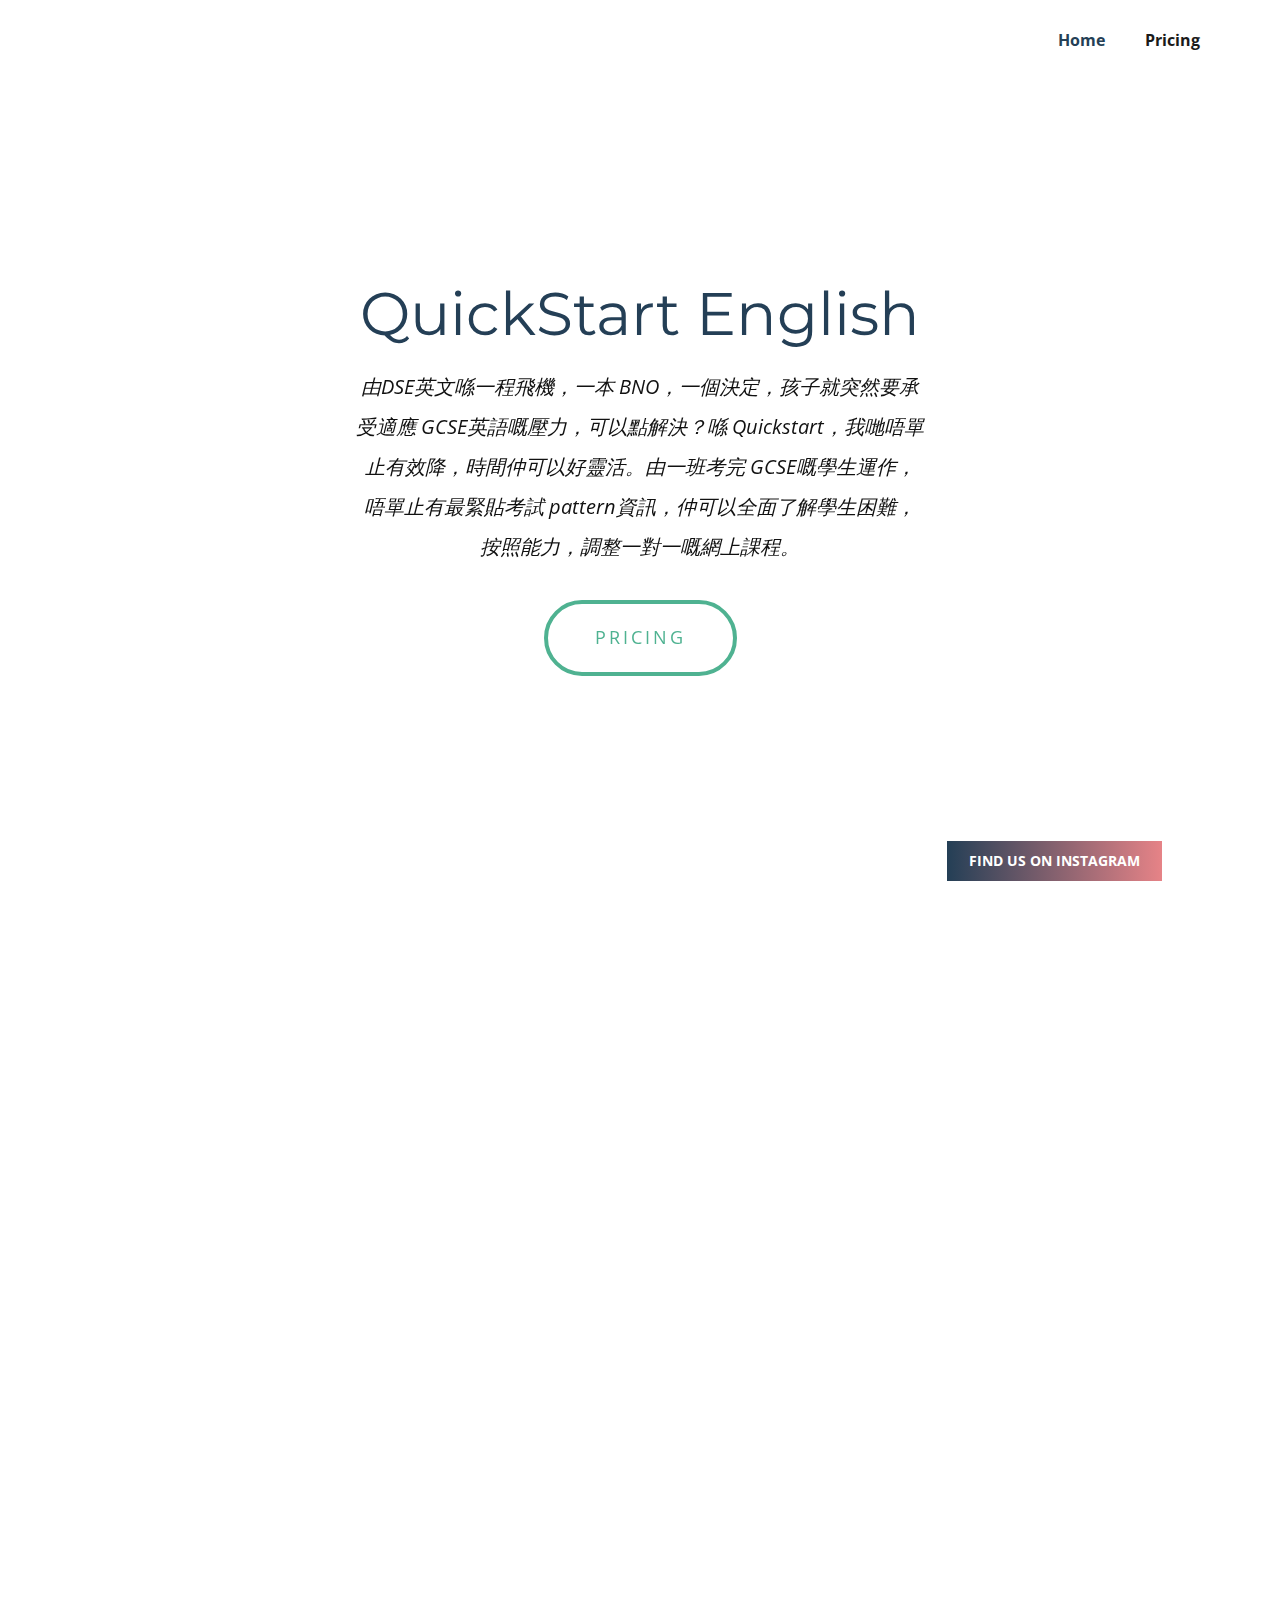
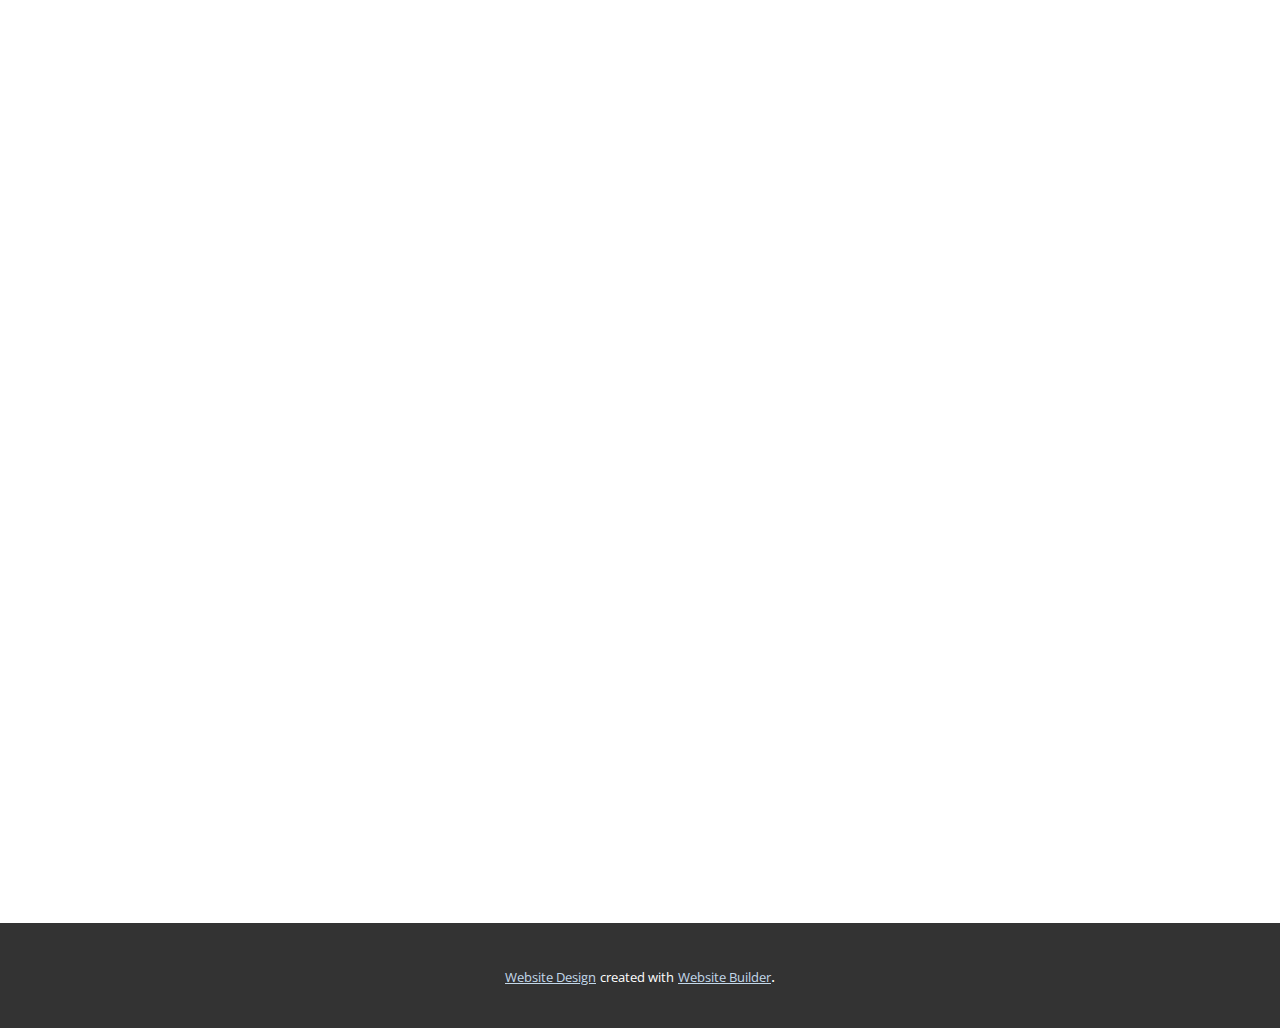
==== Home.html @ 7df72ecd "Initial commit" ====
<!DOCTYPE html>
<html style="font-size: 16px;" lang="en"><head>
    <meta name="viewport" content="width=device-width, initial-scale=1.0">
    <meta charset="utf-8">
    <meta name="keywords" content="​Happiness &amp;amp; Mindfulness Courses, Welcome Message, Benefits of working with us​, 01, 02, 03, 04, 05, 06, ​How Coaching Works, ​How and where to learn mindfulness, Meet The Team
Our Professionals, ​Start using Our App for free">
    <meta name="description" content="">
    <title>Home</title>
    <link rel="stylesheet" href="nicepage.css" media="screen">
<link rel="stylesheet" href="Home.css" media="screen">
    <script class="u-script" type="text/javascript" src="jquery.js" defer=""></script>
    <script class="u-script" type="text/javascript" src="nicepage.js" defer=""></script>
    <meta name="generator" content="Nicepage 4.20.1, nicepage.com">
    <link id="u-theme-google-font" rel="stylesheet" href="https://fonts.googleapis.com/css?family=Montserrat:100,100i,200,200i,300,300i,400,400i,500,500i,600,600i,700,700i,800,800i,900,900i|Open+Sans:300,300i,400,400i,500,500i,600,600i,700,700i,800,800i">
    <link id="u-page-google-font" rel="stylesheet" href="https://fonts.googleapis.com/css?family=Montserrat:100,100i,200,200i,300,300i,400,400i,500,500i,600,600i,700,700i,800,800i,900,900i|Montserrat:100,100i,200,200i,300,300i,400,400i,500,500i,600,600i,700,700i,800,800i,900,900i|Lato:100,100i,300,300i,400,400i,700,700i,900,900i">
    
    
    
    
    <script type="application/ld+json">{
		"@context": "http://schema.org",
		"@type": "Organization",
		"name": "BNO_ENGLISH"
}</script>
    <meta name="theme-color" content="#243f56">
    <meta property="og:title" content="Home">
    <meta property="og:type" content="website">
  </head>
  <body class="u-body u-xl-mode" data-lang="en"><header class="u-clearfix u-header u-header" id="sec-a7be"><div class="u-clearfix u-sheet u-sheet-1">
        <nav class="u-menu u-menu-one-level u-offcanvas u-menu-1" data-responsive-from="MD">
          <div class="menu-collapse" style="font-size: 1rem; letter-spacing: 0px; font-weight: 700;">
            <a class="u-button-style u-custom-border u-custom-border-color u-custom-borders u-custom-left-right-menu-spacing u-custom-padding-bottom u-custom-text-color u-custom-text-hover-color u-custom-top-bottom-menu-spacing u-nav-link u-text-active-palette-1-base u-text-hover-palette-2-base" href="#">
              <svg class="u-svg-link" viewBox="0 0 24 24"><use xmlns:xlink="http://www.w3.org/1999/xlink" xlink:href="#menu-hamburger"></use></svg>
              <svg class="u-svg-content" version="1.1" id="menu-hamburger" viewBox="0 0 16 16" x="0px" y="0px" xmlns:xlink="http://www.w3.org/1999/xlink" xmlns="http://www.w3.org/2000/svg"><g><rect y="1" width="16" height="2"></rect><rect y="7" width="16" height="2"></rect><rect y="13" width="16" height="2"></rect>
</g></svg>
            </a>
          </div>
          <div class="u-custom-menu u-nav-container">
            <ul class="u-nav u-spacing-20 u-unstyled u-nav-1"><li class="u-nav-item"><a class="u-button-style u-nav-link u-text-active-palette-1-base u-text-grey-90 u-text-hover-palette-4-base" href="Home.html" style="padding: 10px;">Home</a>
</li><li class="u-nav-item"><a class="u-button-style u-nav-link u-text-active-palette-1-base u-text-grey-90 u-text-hover-palette-4-base" href="Page-1.html" style="padding: 10px;">Pricing</a>
</li></ul>
          </div>
          <div class="u-custom-menu u-nav-container-collapse">
            <div class="u-black u-container-style u-inner-container-layout u-opacity u-opacity-95 u-sidenav">
              <div class="u-inner-container-layout u-sidenav-overflow">
                <div class="u-menu-close"></div>
                <ul class="u-align-center u-nav u-popupmenu-items u-unstyled u-nav-2"><li class="u-nav-item"><a class="u-button-style u-nav-link" href="Home.html">Home</a>
</li><li class="u-nav-item"><a class="u-button-style u-nav-link" href="Page-1.html">Pricing</a>
</li></ul>
              </div>
            </div>
            <div class="u-black u-menu-overlay u-opacity u-opacity-70"></div>
          </div>
        </nav>
      </div></header> 
    <section class="u-align-center u-clearfix u-image u-section-1" id="sec-edee" data-image-width="1980" data-image-height="1134">
      <div class="u-clearfix u-sheet u-sheet-1">
        <h1 class="u-text u-text-palette-1-base u-text-1" data-animation-name="customAnimationIn" data-animation-duration="1500" data-animation-delay="0">QuickStart English</h1>
        <p class="u-text u-text-2" data-animation-name="customAnimationIn" data-animation-duration="1500" data-animation-delay="500">由DSE英文喺一程飛機，一本 BNO，一個決定，孩子就突然要承受適應 GCSE英語嘅壓力，可以點解決？喺 Quickstart，我哋唔單止有效降，時間仲可以好靈活。由一班考完 GCSE嘅學生運作，唔單止有最緊貼考試 pattern資訊，仲可以全面了解學生困難，按照能力，調整一對一嘅網上課程。</p>
        <a href="Page-1.html" class="u-active-palette-4-base u-border-4 u-border-active-palette-4-base u-border-hover-palette-4-base u-border-palette-4-base u-btn u-btn-round u-button-style u-hover-palette-4-base u-radius-50 u-text-active-white u-text-hover-white u-btn-1" data-animation-name="customAnimationIn" data-animation-duration="1750" data-animation-delay="500">Pricing<br>
        </a>
        <a href="https://nicepage.com/web-design" class="u-btn u-button-style u-gradient u-none u-text-body-alt-color u-btn-2">Find us on instagram</a>
      </div>
    </section>
    <section class="u-align-center u-clearfix u-white u-section-2" id="carousel_221c">
      <div class="u-clearfix u-sheet u-sheet-1">
        <div class="u-expanded-width u-list u-list-1">
          <div class="u-repeater u-repeater-1">
            <div class="u-align-center u-container-style u-custom-border u-custom-item u-list-item u-palette-1-base u-radius-20 u-repeater-item u-shape-round u-list-item-1" data-animation-name="customAnimationIn" data-animation-duration="1500">
              <div class="u-container-layout u-similar-container u-valign-top u-container-layout-1"><span class="u-icon u-icon-rounded u-radius-20 u-text-palette-4-base u-white u-icon-1" data-animation-name="" data-animation-duration="0" data-animation-delay="0" data-animation-direction=""><svg class="u-svg-link" preserveAspectRatio="xMidYMin slice" viewBox="0 0 512 512" style=""><use xmlns:xlink="http://www.w3.org/1999/xlink" xlink:href="#svg-2e2d"></use></svg><svg class="u-svg-content" viewBox="0 0 512 512" id="svg-2e2d"><g><path d="m193.29 395.63c-42.64 0-77.33-34.69-77.33-77.33v-25.59c-62.506-3.875-116.177 46.692-115.959 109.34 0 60.4 49.14 109.53 109.53 109.53 62.65.217 113.214-53.436 109.34-115.95z"></path><path d="m262.94 146.56h-69.65c-26.1 0-47.33 21.24-47.33 47.33-.042 16.556.03 110.208 0 124.41 0 26.09 21.23 47.33 47.33 47.33 14.916-.029 107.366.021 124.4 0 26.1 0 47.33-21.24 47.33-47.33v-68.81h-102.08z"></path><path d="m292.94.42v219.07h219.06v-219.07z"></path>
</g></svg>
            
            
          </span>
                <h4 class="u-align-center u-custom-font u-font-montserrat u-text u-text-default u-text-1"> Basics</h4>
                <p class="u-align-center u-text u-text-2">打好英文基礎，喺邊度同人溝通都可以有自信、輕鬆啲</p><span class="u-custom-item u-file-icon u-icon u-text-palette-4-base u-icon-2"><img src="images/271226-52045be9.png" alt=""></span>
              </div>
            </div>
            <div class="u-container-style u-custom-border u-custom-item u-list-item u-palette-4-base u-radius-20 u-repeater-item u-shape-round u-list-item-2" data-animation-name="customAnimationIn" data-animation-duration="1500" data-animation-delay="250">
              <div class="u-container-layout u-similar-container u-valign-top u-container-layout-2"><span class="u-icon u-icon-rounded u-radius-20 u-text-palette-4-base u-white u-icon-3"><svg class="u-svg-link" preserveAspectRatio="xMidYMin slice" viewBox="0 0 512.001 512.001" style=""><use xmlns:xlink="http://www.w3.org/1999/xlink" xlink:href="#svg-38fc"></use></svg><svg class="u-svg-content" viewBox="0 0 512.001 512.001" x="0px" y="0px" id="svg-38fc" style="enable-background:new 0 0 512.001 512.001;"><g><g><path d="M502.979,317.996L230.502,199.598c26.679-30.977,43.37-68.952,48.104-109.598h16.395c8.284,0,15-6.716,15-15V15    c0-8.284-6.716-15-15-15h-60c-8.284,0-15,6.716-15,15v60c0,8.284,6.716,15,15,15h13.362    c-5.335,38.976-23.597,74.898-52.382,102.447c-29.08,27.831-66.261,44.536-105.98,47.907v-9.265c0-8.284-6.716-15-15-15h-60    c-8.284,0-15,6.716-15,15v60c0,8.284,6.716,15,15,15h60c8.284,0,15-6.716,15-15v-20.631    c39.772-2.876,77.462-17.167,109.042-41.233l118.953,273.754c2.391,5.5,7.81,9.022,13.753,9.022c0.283,0,0.567-0.008,0.853-0.024    c6.272-0.355,11.659-4.582,13.496-10.589l27.229-89.03c5.725-18.716,20.315-33.307,39.03-39.031l89.03-27.229    c6.008-1.837,10.234-7.224,10.589-13.497C512.332,326.329,508.741,320.5,502.979,317.996z"></path>
</g>
</g></svg>
            
            
          </span>
                <h4 class="u-align-center u-custom-font u-font-montserrat u-text u-text-default u-text-3">Creativity</h4>
                <p class="u-align-center u-text u-text-4">寫文寫story豐富啲，產生對英文興趣</p><span class="u-custom-item u-file-icon u-icon u-text-white u-icon-4"><img src="images/271226-38b67041.png" alt=""></span>
              </div>
            </div>
            <div class="u-align-center u-container-style u-custom-border u-custom-item u-list-item u-palette-1-base u-radius-20 u-repeater-item u-shape-round u-list-item-3" data-animation-name="customAnimationIn" data-animation-duration="1500" data-animation-delay="500">
              <div class="u-container-layout u-similar-container u-valign-top u-container-layout-3"><span class="u-file-icon u-icon u-icon-rounded u-radius-20 u-text-palette-4-base u-white u-icon-5" data-animation-name="" data-animation-duration="0" data-animation-delay="0" data-animation-direction=""><img src="images/5680207-022cde27.png" alt=""></span>
                <h4 class="u-align-center u-custom-font u-font-montserrat u-text u-text-default u-text-5">Grades<br>
                </h4>
                <p class="u-align-center u-text u-text-6">「你都係為咗個grade 。」英文grade入sixth form，大學都好緊要，不如唔好炒？</p><span class="u-custom-item u-file-icon u-icon u-text-palette-4-base u-icon-6"><img src="images/271226-52045be9.png" alt=""></span>
              </div>
            </div>
          </div>
        </div>
      </div>
    </section>
    <section class="u-align-center-lg u-align-center-md u-align-center-xl u-align-center-xs u-align-right-sm u-clearfix u-section-3" id="carousel_b4b8">
      <div class="u-clearfix u-sheet u-valign-middle u-sheet-1">
        <h2 class="u-text u-text-palette-4-base u-text-1" data-animation-name="customAnimationIn" data-animation-duration="1750" data-animation-delay="500">點解要揾個學生仔補習</h2>
        <div class="u-expanded-width u-list u-list-1">
          <div class="u-repeater u-repeater-1">
            <div class="u-align-center u-container-style u-custom-item u-list-item u-radius-20 u-repeater-item u-shape-round u-white u-list-item-1" data-animation-name="customAnimationIn" data-animation-duration="1500" data-animation-delay="500">
              <div class="u-container-layout u-similar-container u-container-layout-1">
                <h2 class="u-custom-font u-custom-item u-font-lato u-text u-text-palette-1-base u-text-2">01</h2>
                <h4 class="u-custom-font u-custom-item u-font-montserrat u-text u-text-palette-1-base u-text-3">Energetic</h4>
                <p class="u-custom-item u-text u-text-grey-50 u-text-4">我哋都想張呢個startup 做得好好睇睇，你有grade ，我哋有好reputation… win-win!!</p>
              </div>
            </div>
            <div class="u-align-center u-container-style u-custom-item u-list-item u-palette-4-base u-radius-20 u-repeater-item u-shape-round u-list-item-2" data-animation-name="customAnimationIn" data-animation-duration="1500">
              <div class="u-container-layout u-similar-container u-container-layout-2">
                <h2 class="u-custom-font u-custom-item u-font-lato u-text u-text-5">02</h2>
                <h4 class="u-custom-font u-custom-item u-font-montserrat u-text u-text-6">Efficient</h4>
                <p class="u-custom-item u-text u-text-7">有一team 人可以最快覆你難題</p>
              </div>
            </div>
            <div class="u-align-center u-container-style u-custom-item u-list-item u-radius-20 u-repeater-item u-shape-round u-white u-list-item-3" data-animation-name="customAnimationIn" data-animation-duration="1500" data-animation-delay="500">
              <div class="u-container-layout u-similar-container u-container-layout-3">
                <h2 class="u-custom-font u-custom-item u-font-lato u-text u-text-palette-1-base u-text-8">03</h2>
                <h4 class="u-custom-font u-custom-item u-font-montserrat u-text u-text-palette-1-base u-text-9">Exciting</h4>
                <p class="u-custom-item u-text u-text-grey-50 u-text-10">課程按能力調整加engaging，唔使坐喺補習天皇課室乜都聽唔明喺度打機</p>
              </div>
            </div>
            <div class="u-align-center u-container-style u-custom-item u-list-item u-palette-1-base u-radius-20 u-repeater-item u-shape-round u-list-item-4" data-animation-name="customAnimationIn" data-animation-duration="1500" data-animation-delay="500">
              <div class="u-container-layout u-similar-container u-container-layout-4">
                <h2 class="u-custom-font u-custom-item u-font-lato u-text u-text-11">04</h2>
                <h4 class="u-custom-font u-custom-item u-font-montserrat u-text u-text-12">Price Guaranteed</h4>
                <p class="u-custom-item u-text u-text-13">第一課上完先比錢，唔滿意就可以唔比。</p>
              </div>
            </div>
            <div class="u-align-center u-container-style u-custom-item u-list-item u-radius-20 u-repeater-item u-shape-round u-white u-list-item-5" data-animation-name="customAnimationIn" data-animation-duration="1500" data-animation-delay="500">
              <div class="u-container-layout u-similar-container u-container-layout-5">
                <h2 class="u-custom-font u-custom-item u-font-lato u-text u-text-palette-1-base u-text-14">05</h2>
                <h4 class="u-custom-font u-custom-item u-font-montserrat u-text u-text-palette-1-base u-text-15">Flexible</h4>
                <p class="u-custom-item u-text u-text-grey-50 u-text-16">時間有大空間調動</p>
              </div>
            </div>
            <div class="u-align-center u-container-style u-custom-item u-list-item u-palette-1-base u-radius-20 u-repeater-item u-shape-round u-list-item-6" data-animation-name="customAnimationIn" data-animation-duration="1500" data-animation-delay="500">
              <div class="u-container-layout u-similar-container u-container-layout-6">
                <h2 class="u-custom-font u-custom-item u-font-lato u-text u-text-17">06</h2>
                <h4 class="u-custom-font u-custom-item u-font-montserrat u-text u-text-18">24/7 Support</h4>
                <p class="u-custom-item u-text u-text-19">有功課問？唔單止可以隨時問，如果需要嘅話仲可以當晚加30-60分鐘 （按情況！）</p>
              </div>
            </div>
          </div>
        </div>
      </div>
    </section>
    
    
    
    <section class="u-backlink u-clearfix u-grey-80">
      <a class="u-link" href="https://nicepage.com/website-design" target="_blank">
        <span>Website Design</span>
      </a>
      <p class="u-text">
        <span>created with</span>
      </p>
      <a class="u-link" href="https://nicepage.cc" target="_blank">
        <span>Website Builder</span>
      </a>. 
    </section>
  
</body></html>
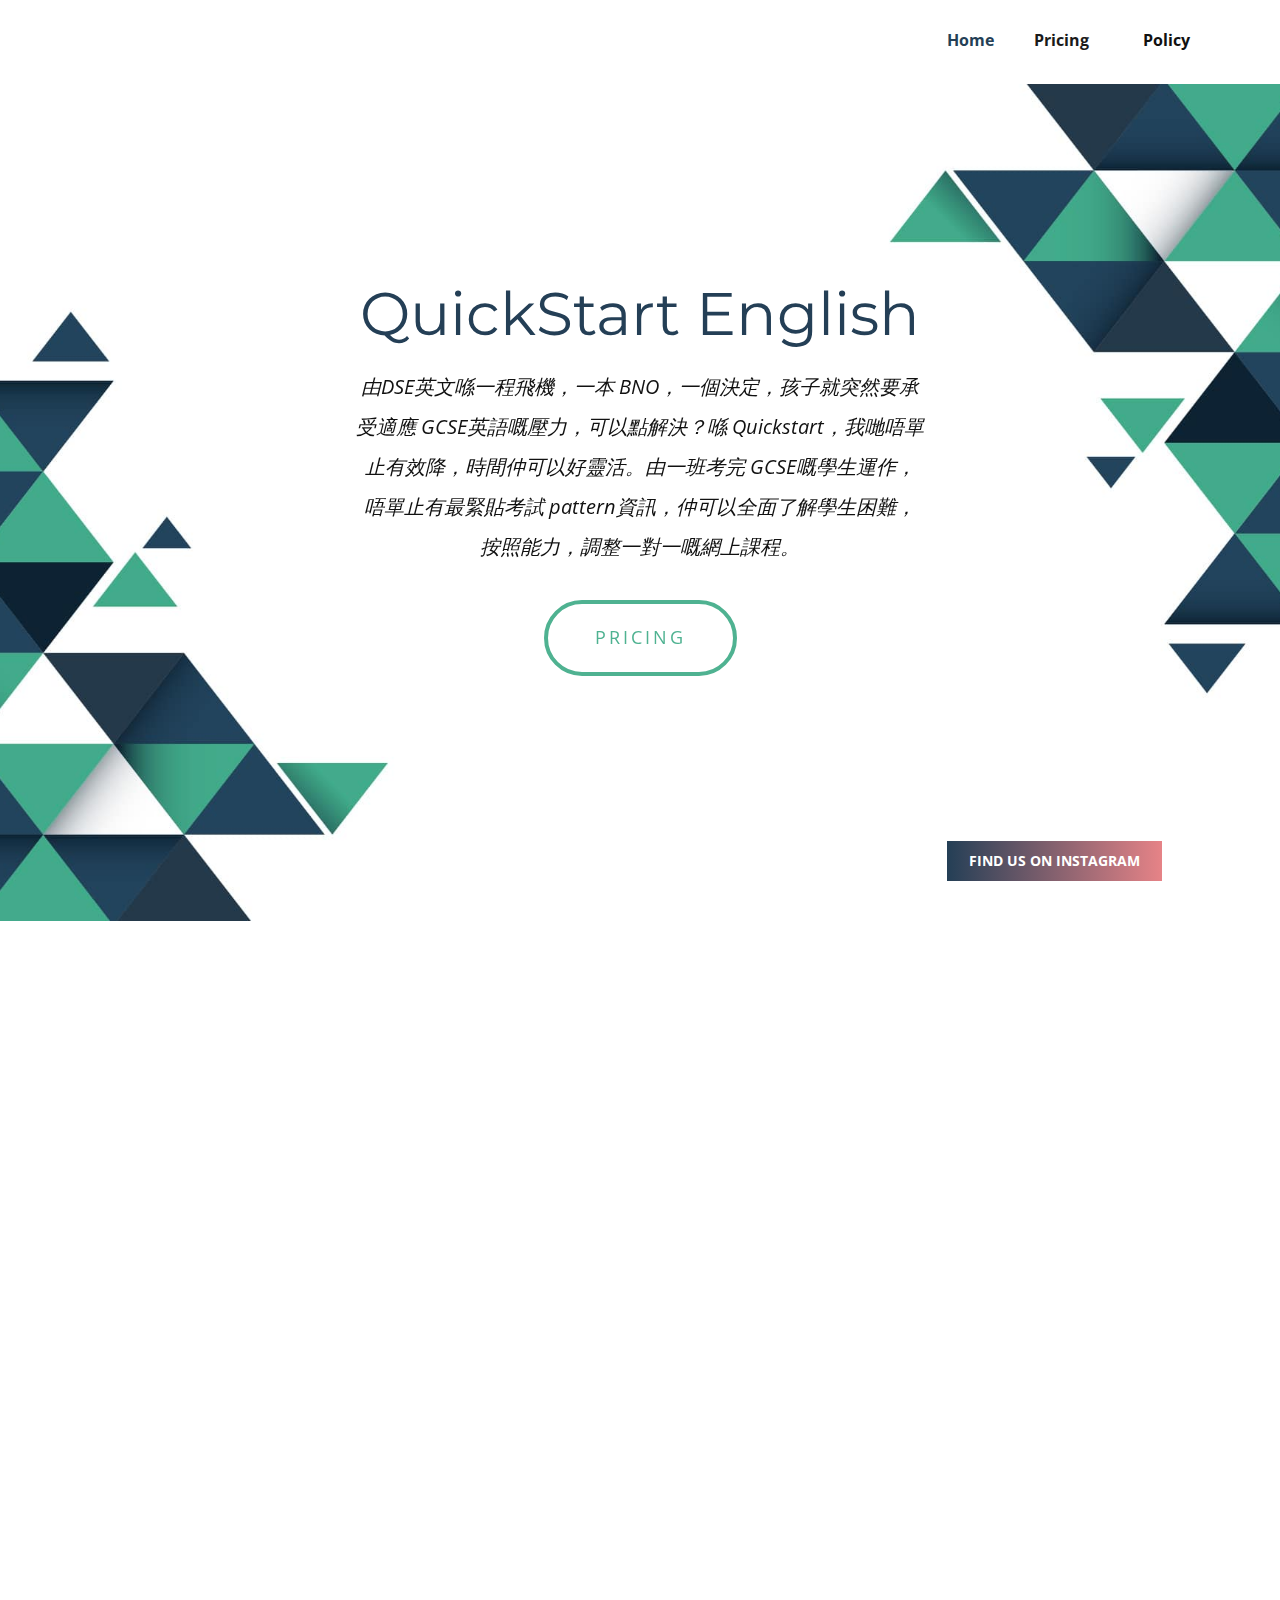
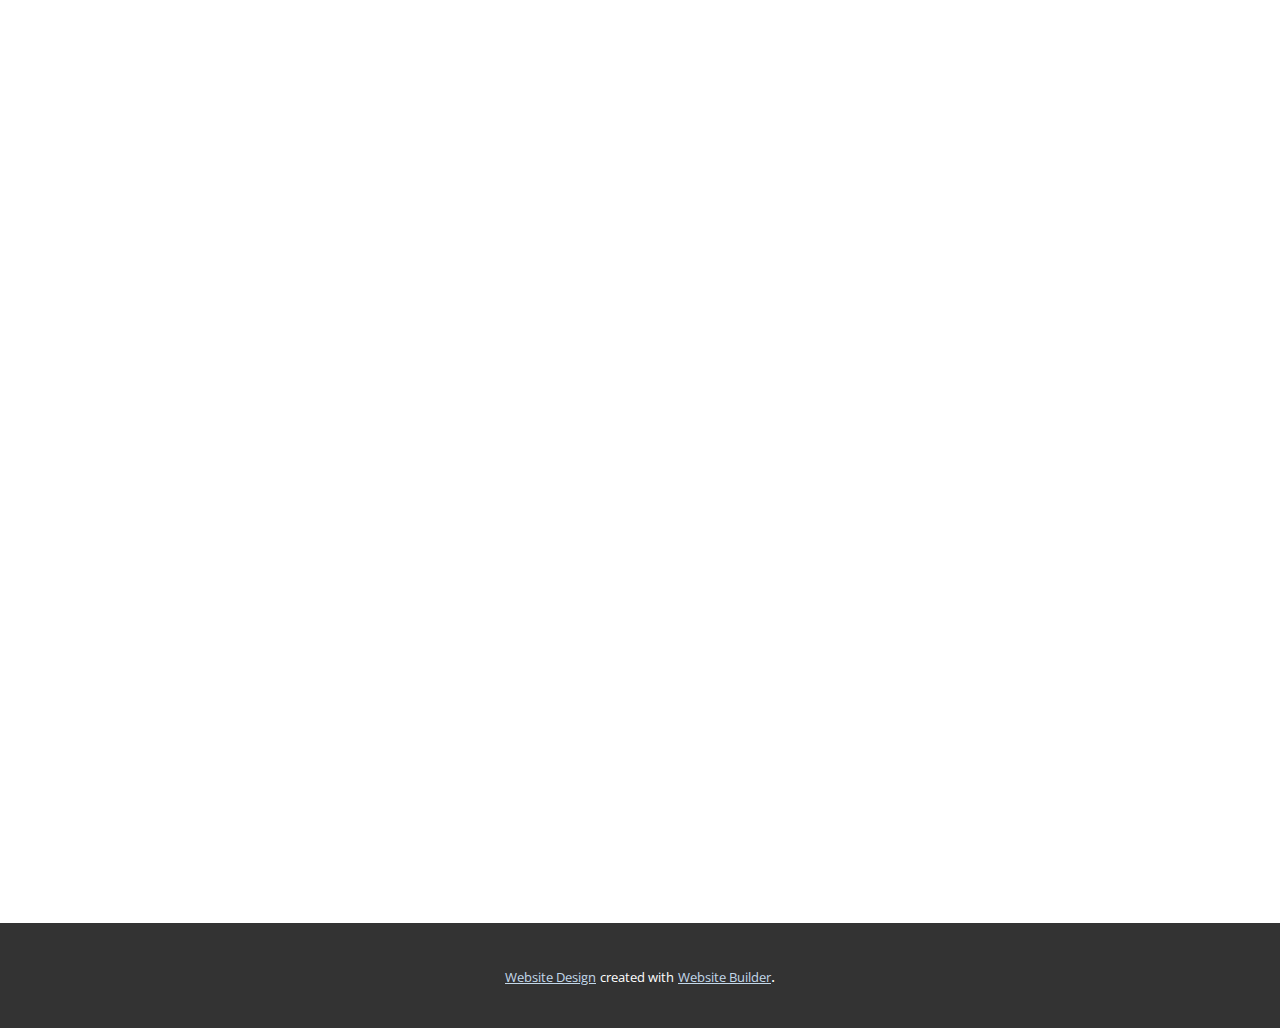
==== commit 52a8f6b1: "policies" ====
--- a/Home.html
+++ b/Home.html
@@ -38,7 +38,9 @@
           <div class="u-custom-menu u-nav-container">
             <ul class="u-nav u-spacing-20 u-unstyled u-nav-1"><li class="u-nav-item"><a class="u-button-style u-nav-link u-text-active-palette-1-base u-text-grey-90 u-text-hover-palette-4-base" href="Home.html" style="padding: 10px;">Home</a>
 </li><li class="u-nav-item"><a class="u-button-style u-nav-link u-text-active-palette-1-base u-text-grey-90 u-text-hover-palette-4-base" href="Page-1.html" style="padding: 10px;">Pricing</a>
-</li></ul>
+
+</li>
+<li class="u-nav-item"><a class="u-button-style u-nav-link" href="policy.html">Policy</a></li></ul>
           </div>
           <div class="u-custom-menu u-nav-container-collapse">
             <div class="u-black u-container-style u-inner-container-layout u-opacity u-opacity-95 u-sidenav">
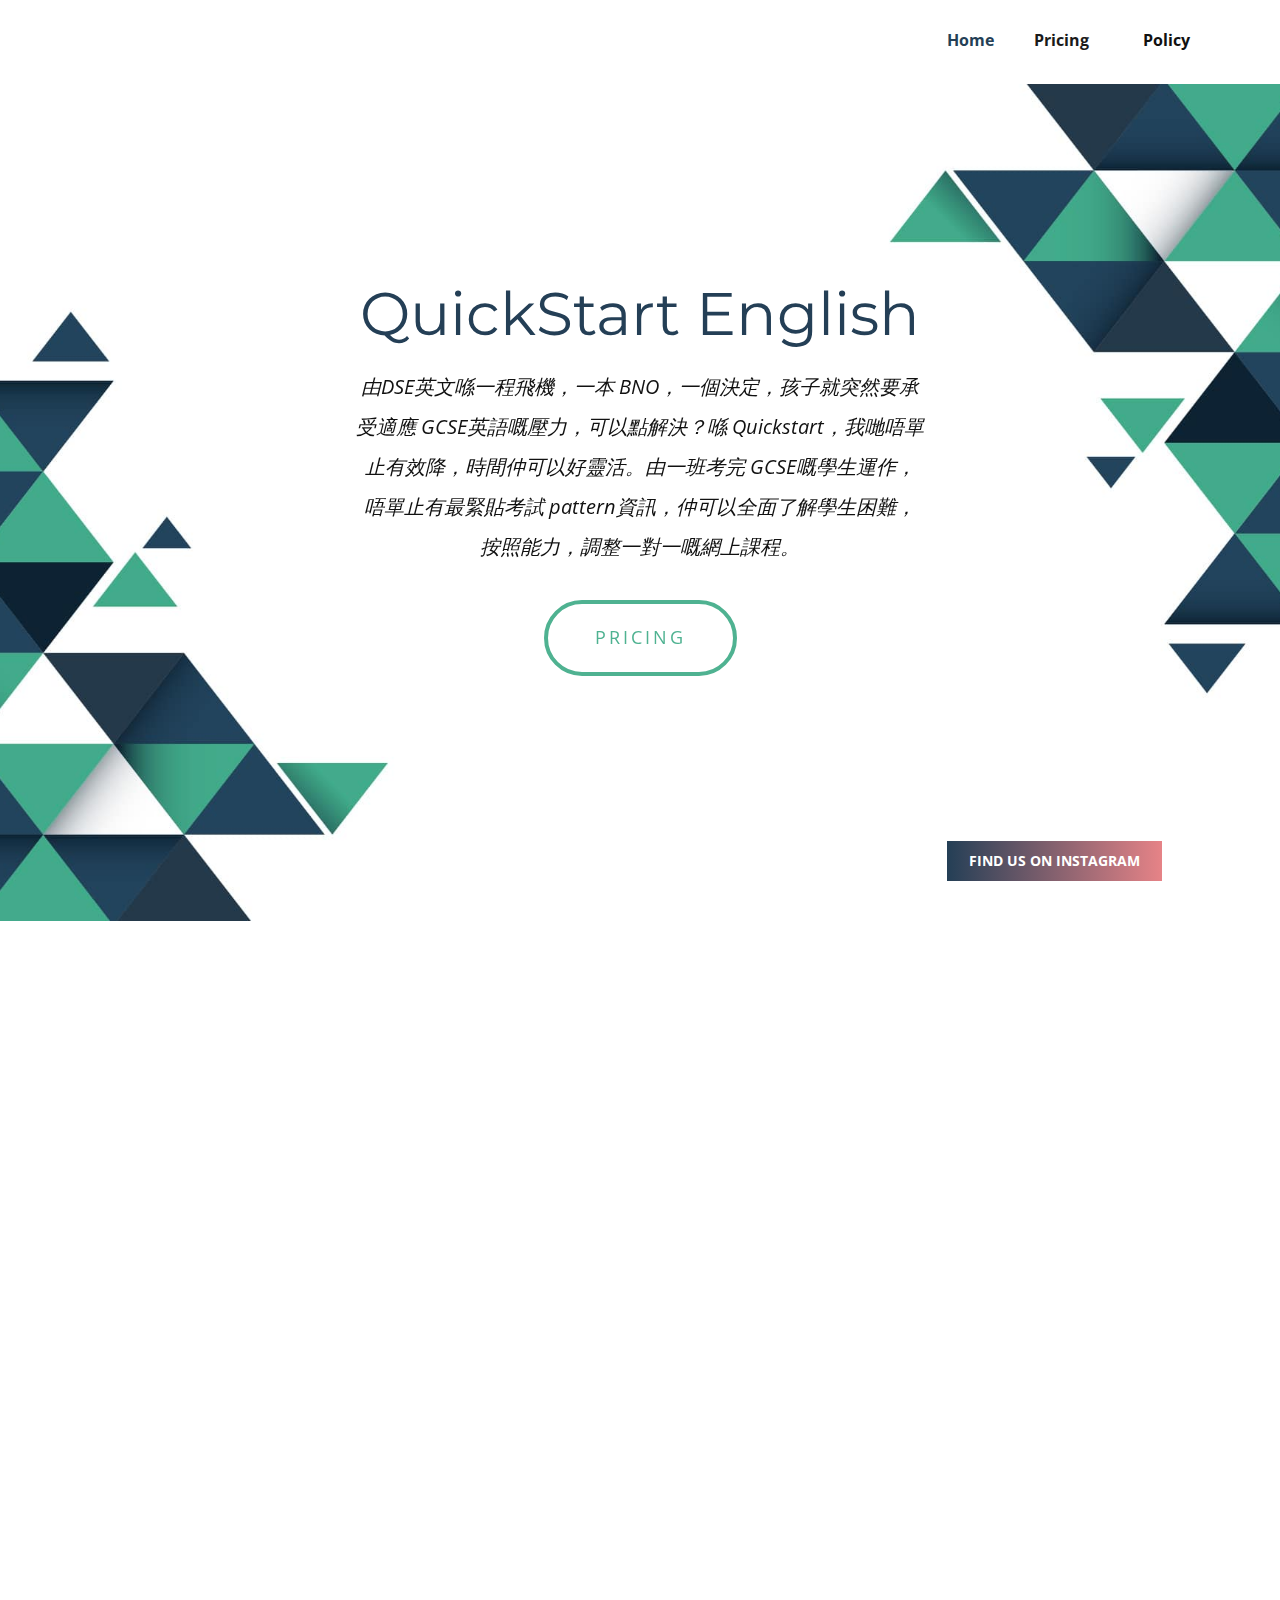
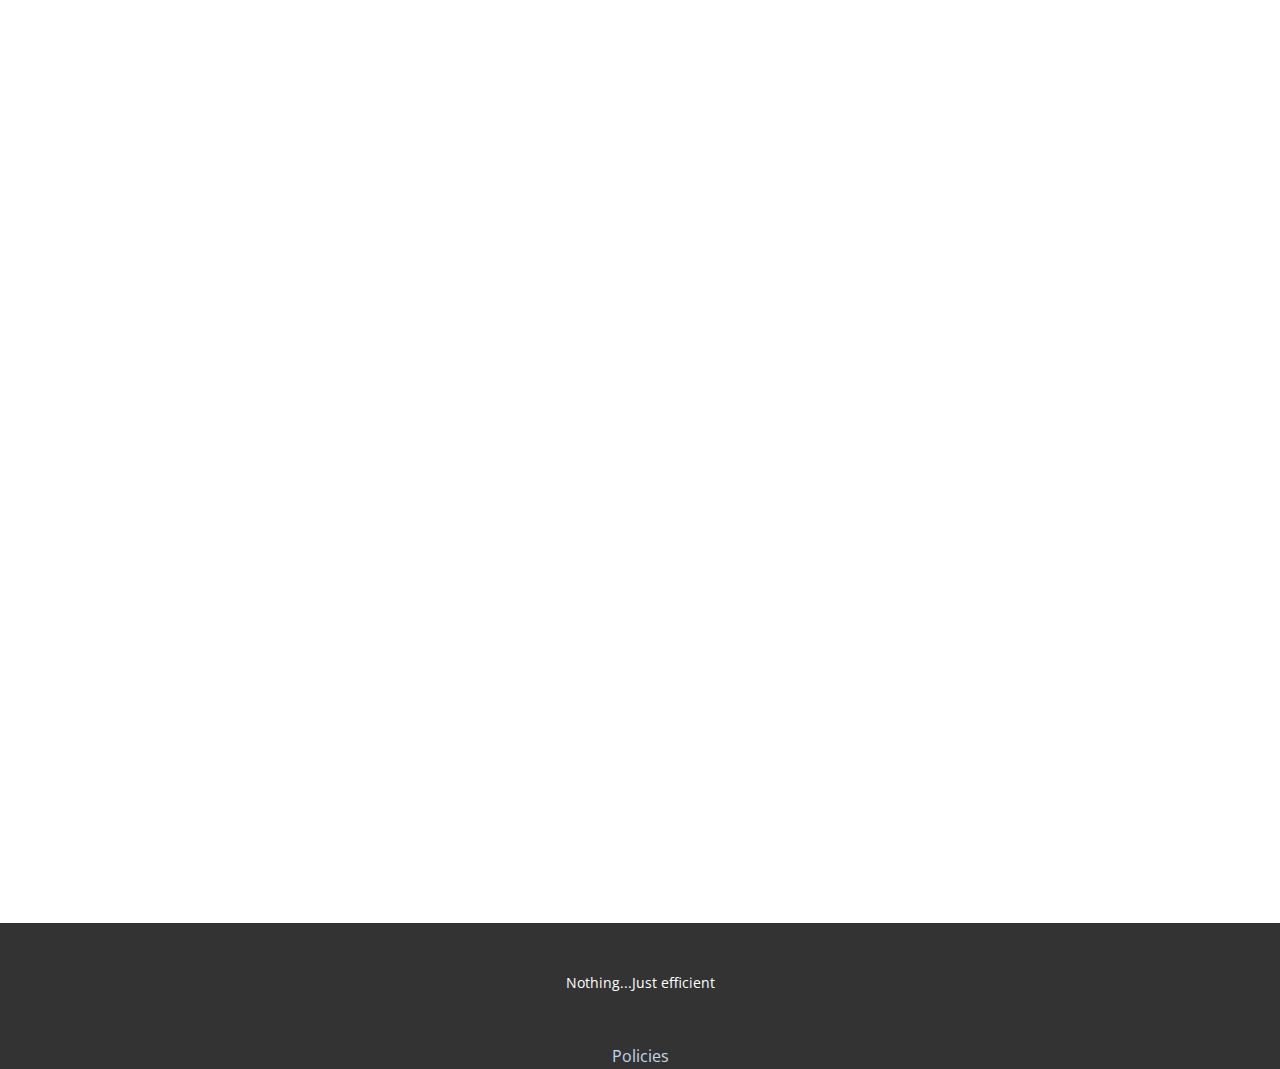
==== commit da30a5bf: "updated footer" ====
--- a/Home.html
+++ b/Home.html
@@ -152,18 +152,10 @@
       </div>
     </section>
     
-    
-    
-    <section class="u-backlink u-clearfix u-grey-80">
-      <a class="u-link" href="https://nicepage.com/website-design" target="_blank">
-        <span>Website Design</span>
-      </a>
-      <p class="u-text">
-        <span>created with</span>
+    <footer class="u-align-center u-clearfix u-footer u-grey-80 u-footer" id="sec-b1d3"><div class="u-clearfix u-sheet u-sheet-1">
+      <p class="u-small-text u-text u-text-variant u-text-1">Nothing...Just efficient<br>
       </p>
-      <a class="u-link" href="https://nicepage.cc" target="_blank">
-        <span>Website Builder</span>
-      </a>. 
-    </section>
+      <a href="policy.html" class="u-small-text u-text u-text-variant u-text-1">Policies</a>
+    </div></footer>
   
 </body></html>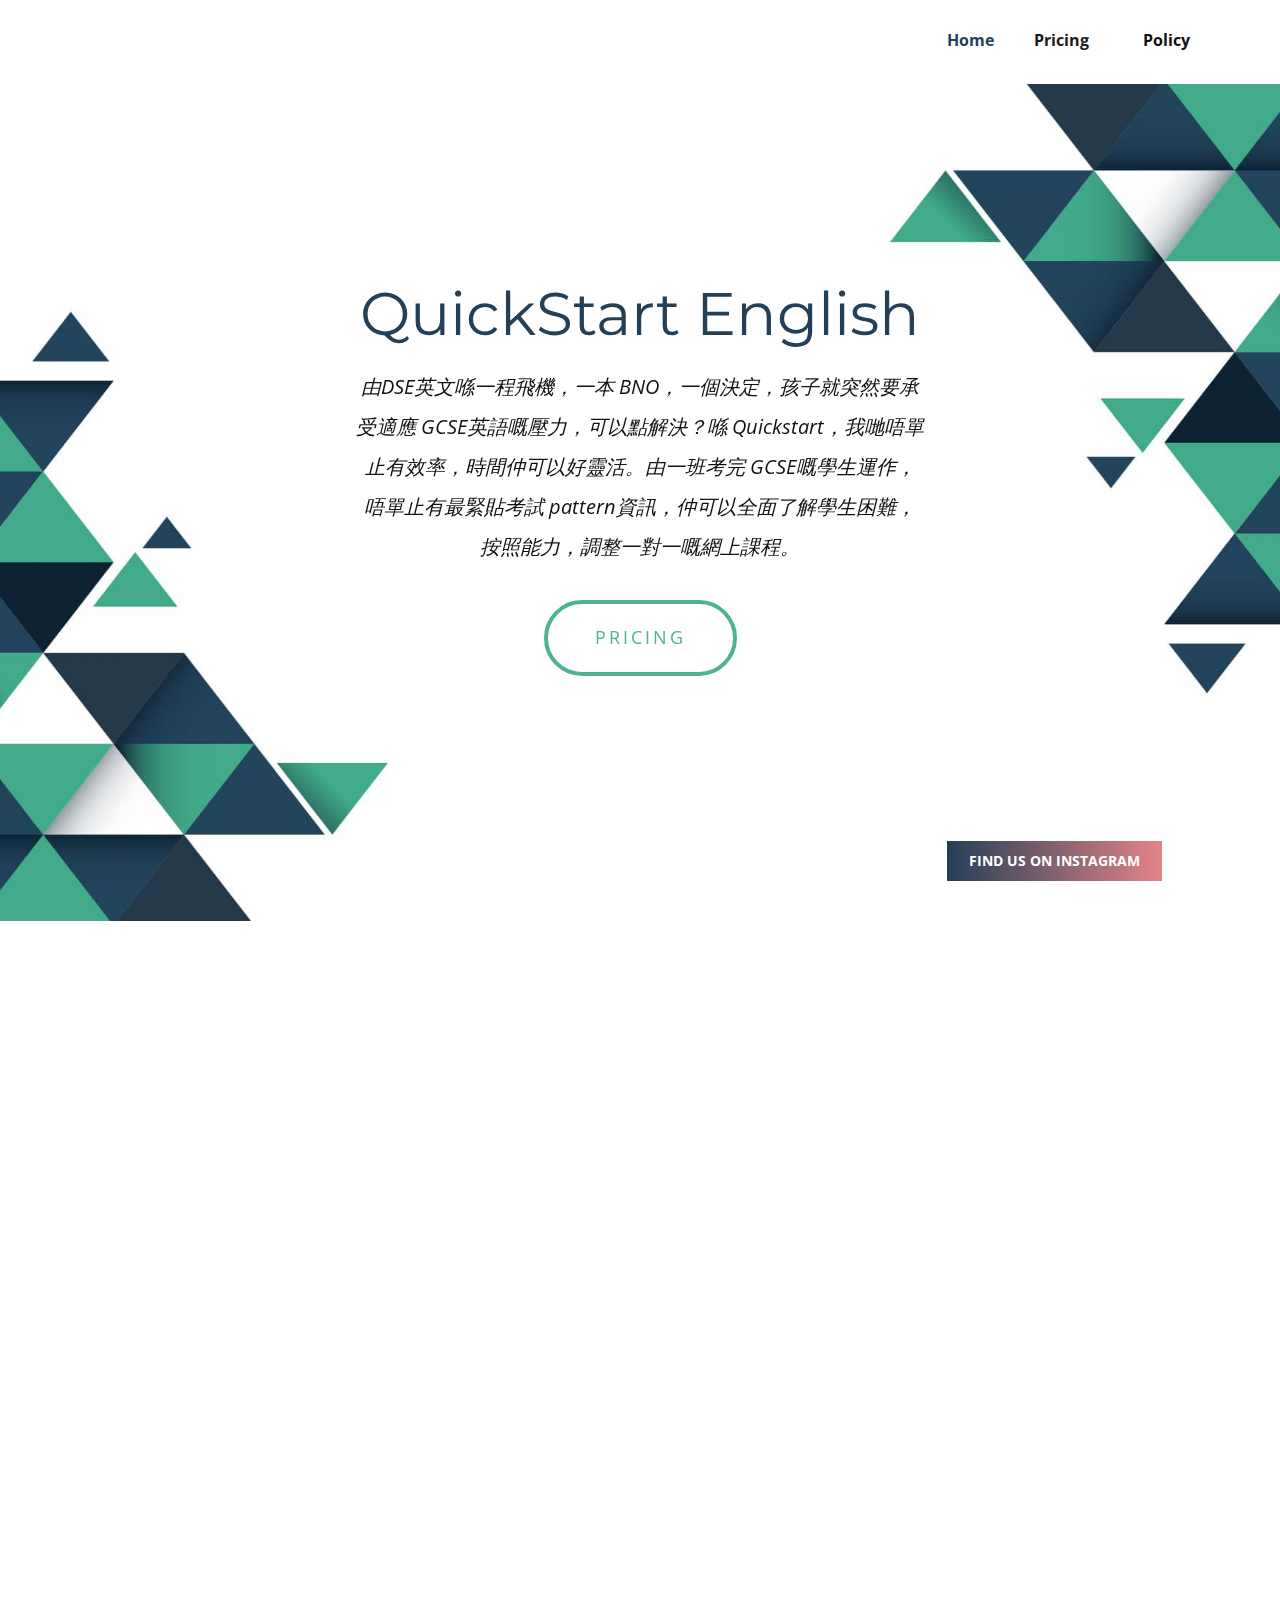
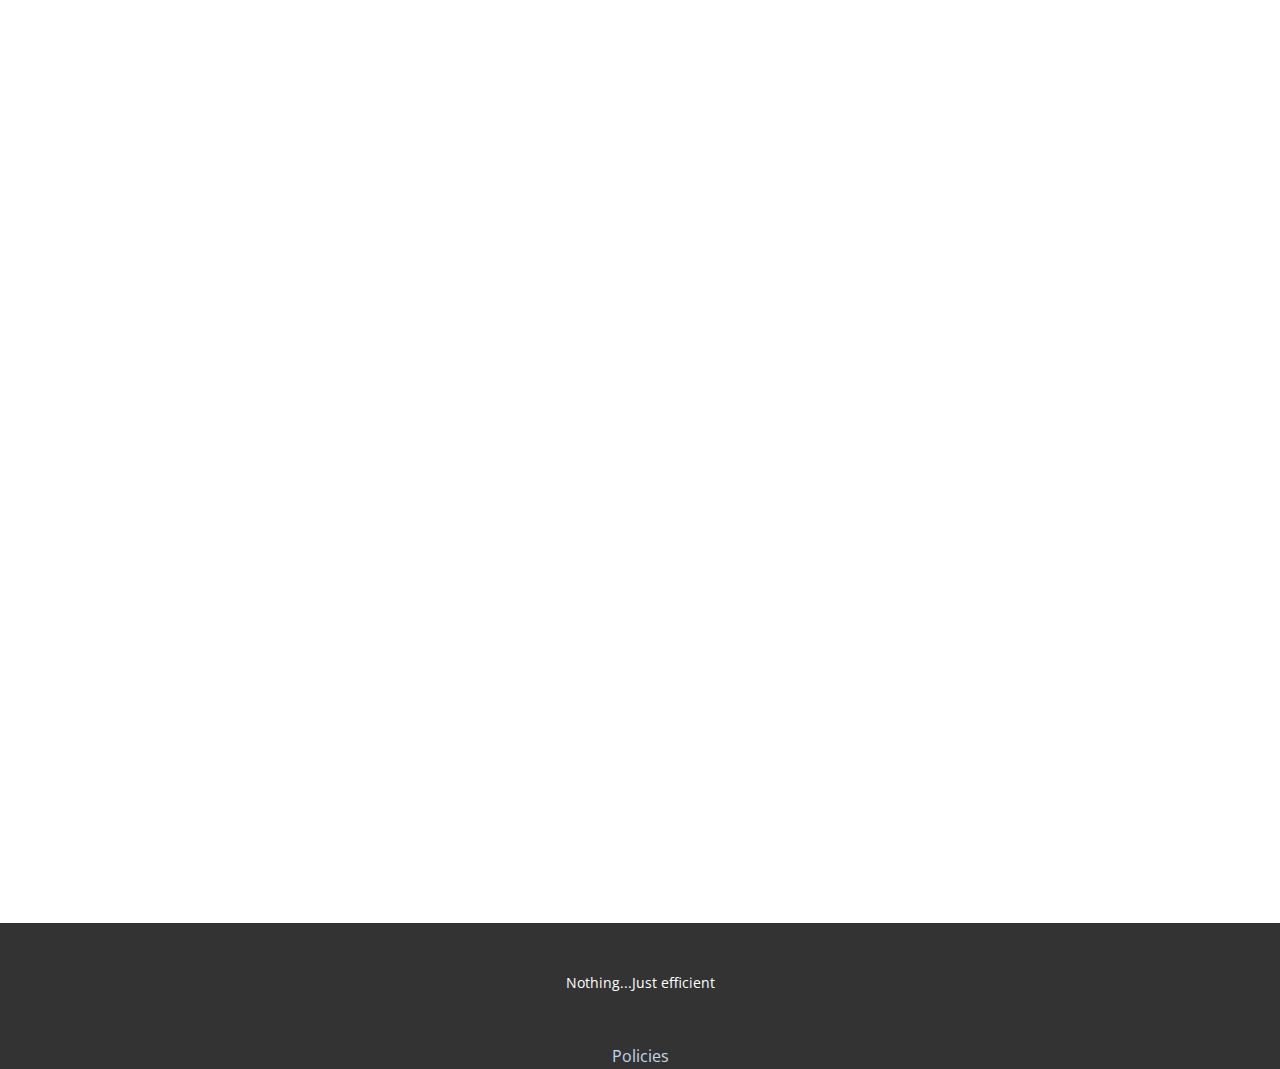
==== commit 7b5d5f51: "updated a typo" ====
--- a/Home.html
+++ b/Home.html
@@ -58,7 +58,7 @@
     <section class="u-align-center u-clearfix u-image u-section-1" id="sec-edee" data-image-width="1980" data-image-height="1134">
       <div class="u-clearfix u-sheet u-sheet-1">
         <h1 class="u-text u-text-palette-1-base u-text-1" data-animation-name="customAnimationIn" data-animation-duration="1500" data-animation-delay="0">QuickStart English</h1>
-        <p class="u-text u-text-2" data-animation-name="customAnimationIn" data-animation-duration="1500" data-animation-delay="500">由DSE英文喺一程飛機，一本 BNO，一個決定，孩子就突然要承受適應 GCSE英語嘅壓力，可以點解決？喺 Quickstart，我哋唔單止有效降，時間仲可以好靈活。由一班考完 GCSE嘅學生運作，唔單止有最緊貼考試 pattern資訊，仲可以全面了解學生困難，按照能力，調整一對一嘅網上課程。</p>
+        <p class="u-text u-text-2" data-animation-name="customAnimationIn" data-animation-duration="1500" data-animation-delay="500">由DSE英文喺一程飛機，一本 BNO，一個決定，孩子就突然要承受適應 GCSE英語嘅壓力，可以點解決？喺 Quickstart，我哋唔單止有效率，時間仲可以好靈活。由一班考完 GCSE嘅學生運作，唔單止有最緊貼考試 pattern資訊，仲可以全面了解學生困難，按照能力，調整一對一嘅網上課程。</p>
         <a href="Page-1.html" class="u-active-palette-4-base u-border-4 u-border-active-palette-4-base u-border-hover-palette-4-base u-border-palette-4-base u-btn u-btn-round u-button-style u-hover-palette-4-base u-radius-50 u-text-active-white u-text-hover-white u-btn-1" data-animation-name="customAnimationIn" data-animation-duration="1750" data-animation-delay="500">Pricing<br>
         </a>
         <a href="https://nicepage.com/web-design" class="u-btn u-button-style u-gradient u-none u-text-body-alt-color u-btn-2">Find us on instagram</a>
